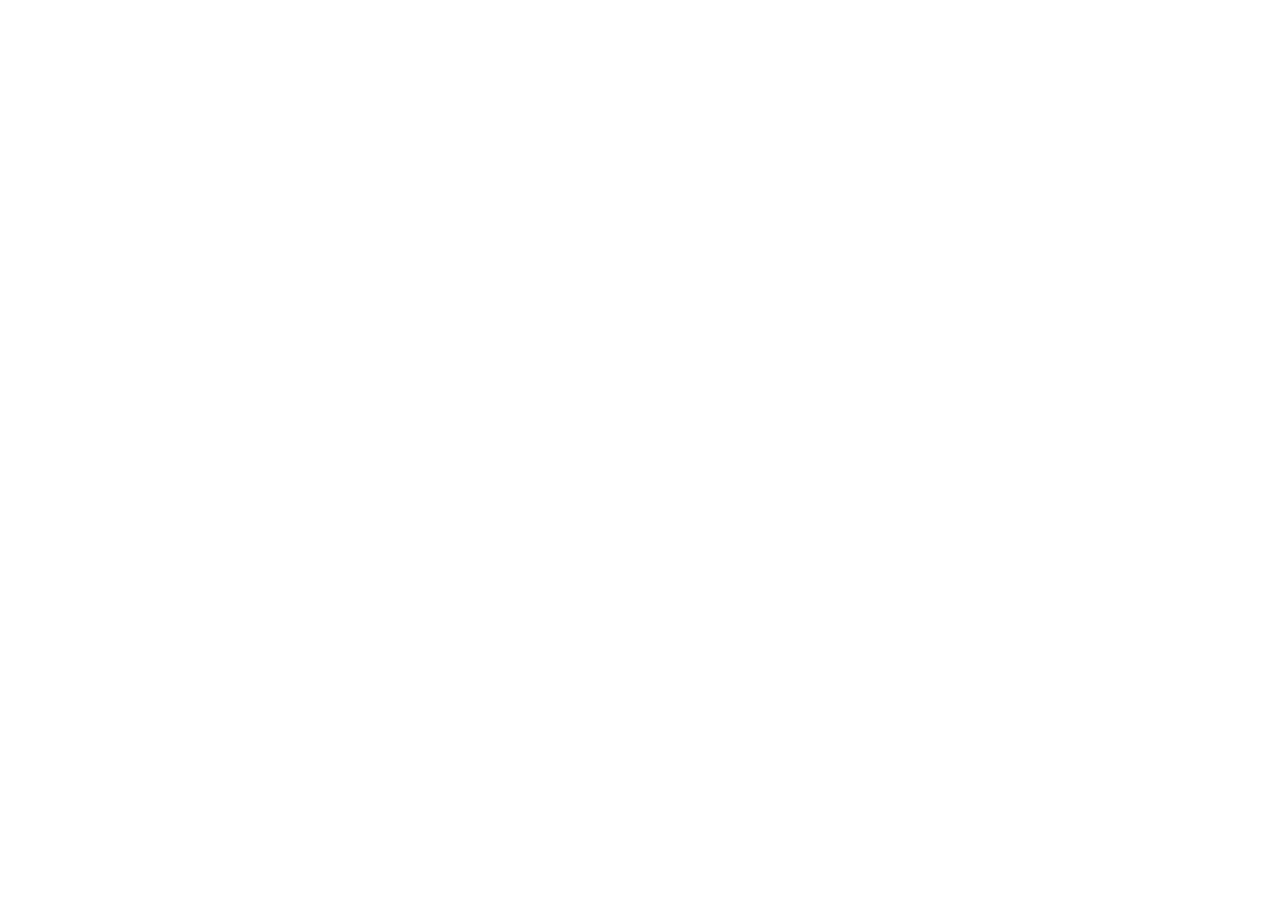
==== index.html @ e03fde2a "media component" ====
<!DOCTYPE html>
<html lang="en">
  <head>
    <meta charset="UTF-8" />
    <meta http-equiv="X-UA-Compatible" content="IE=edge" />
    <meta name="viewport" content="width=device-width, initial-scale=1.0" />
    <title>Document</title>
    <link rel="preconnect" href="https://fonts.googleapis.com" />
    <link rel="preconnect" href="https://fonts.gstatic.com" crossorigin />
    <link
      href="https://fonts.googleapis.com/css2?family=Inter:wght@400;600;700&display=swap"
      rel="stylesheet"
    />
    <link rel="stylesheet" href="css/normalize.css" />
    <link rel="stylesheet" href="css/styles.css" />
  </head>
  <body>
    
  </body>
</html>
---- css/styles.css ----
:root {
  --color-primary: #2584ff;
  --color-secondary: #00d9ff;
  --color-accent: #ff3400;
  --color-headings: #1b0760;
  --color-body: #918ca4;
  --color-border: #ccc;
  --border-radius: 30px;
}

*,
*::after,
*::before {
  box-sizing: border-box;
}

/* Typography */
html {
  font-size: 62.5%;
}

body {
  font-family: Inter, Arial, Helvetica, sans-serif;
  color: var(--color-body);
  font-size: 2.4rem;
  line-height: 1.5;
}

h1,
h2,
h3 {
  color: var(--color-headings);
  margin-bottom: 1rem;
}

h1 {
  font-size: 7rem;
}

h2 {
  font-size: 4rem;
}

h3 {
  font-size: 3rem;
}

p {
  margin-top: 0;
}

@media screen and (min-width: 1024px) {
  body {
    font-size: 1.8rem;
  }
  h1 {
    font-size: 8rem;
  }
  h2 {
    font-size: 4rem;
  }
  h3 {
    font-size: 2.5rem;
  }
}

a {
  text-decoration: none;
}

/* Link Arrow */
.link-arrow {
  color: var(--color-accent);
  text-transform: uppercase;
  font-size: 2rem;
  font-weight: bold;
}

.link-arrow::after {
  content: "-->";
  margin-left: 5px;
  transition: margin 0.3s;
}

.link-arrow:hover::after {
  margin-left: 10px;
}

@media screen and (min-width: 1024px) {
  .link-arrow {
    font-size: 1.5rem;
  }
}

/* Badges */
.badge {
  white-space: nowrap;
  padding: 0.5rem 2rem;
  font-weight: 600;
  font-size: 2rem;
  border-radius: 20px;
}

.badge--primary {
  background: var(--color-primary);
  color: #fff;
}

.badge--secondary {
  background: var(--color-secondary);
  color: #fff;
}

.badge--small {
  font-size: 1.6rem;
  padding: 0.5rem 1.5rem;
}

@media screen and (min-width: 1024px) {
  .badge {
    font-size: 1.5rem;
  }

  .badge--small {
    font-size: 1.2rem;
  }
}

/* Lists */
.list {
  list-style: none;
  padding-left: 0;
  color: var(--color-headings);
}

.list--inline .list__item {
  display: inline-block;
  margin-right: 2rem;
}
.list--tick {
  list-style-image: url(../images/tick.svg);
  padding-left: 3rem;
}

.list--tick .list__item {
  padding-left: 0.5rem;
  margin-bottom: 1rem;
}

@media screen and (min-width: 1024px) {
  .list--tick .list__item {
    padding-left: 0;
  }
}

/* Icons */
.icon {
  width: 40px;
  height: 40px;
}

.icon--primary {
  fill: var(--color-primary);
}

.icon-container {
  align-items: center;
  background: #f3f9fa;
  border-radius: 100%;
  display: inline-flex;
  height: 64px;
  justify-content: center;
  width: 64px;
}

/* Buttons */
.btn {
  border-radius: 40px;
  border: 0;
  cursor: pointer;
  font-size: 1.8rem;
  font-weight: 600;
  margin: 1rem 0;
  padding: 2rem 3rem;
  text-align: center;
  text-transform: uppercase;
  white-space: nowrap;
}

.btn--primary {
  background: var(--color-primary);
  color: #fff;
}

.btn--primary:hover {
  background: #065cac;
}

.btn--secondary {
  background: var(--color-secondary);
  color: #fff;
}

.btn--secondary:hover {
  background: #00c8eb;
}

.btn--accent {
  background: var(--color-accent);
  color: #fff;
}

.btn--accent:hover {
  background: #ec3000;
}

.btn--outline {
  background: #fff;
  color: var(--color-headings);
  border: 2px solid var(--color-headings);
}

.btn--outline:hover {
  background: var(--color-headings);
  color: #fff;
}

.btn--block {
  width: 100%;
  display: inline-block;
}

@media screen and (min-width: 1024px) {
  .btn {
    font-size: 1.5rem;
  }
}

/* Inputs */
.input {
  border-radius: var(--border-radius);
  border: 1px solid var(--color-border);
  color: var(--color-headings);
  font-size: 2rem;
  outline: 0;
  padding: 1.5rem 3.5rem;
}

::placeholder {
  color: #cdcbd7;
}

.input-group {
  border: 1px solid var(--color-border);
  border-radius: var(--border-radius);
  display: flex;
}

.input-group .input {
  border: 0;
  flex-grow: 1;
}

.input-group .btn {
  margin: 4px;
}

@media screen and (min-width: 1024px) {
  .input {
    font-size: 1.5rem;
  }
}

/* Cards */
.card {
  border-radius: 7px;
  box-shadow: 0 0 20px 10px #f3f3f3;
  overflow: hidden;
}

.card__header,
.card__body {
  padding: 2rem 3rem;
}

.card--primary .card__header {
  background: var(--color-primary);
  color: #fff;
}
.card--secondary .card__header {
  background: var(--color-secondary);
  color: #fff;
}

.card--secondary .badge--secondary {
  background: #02cdf1;
}

/* Plans */
.plan__name {
  color: #fff;
  margin: 0;
  font-weight: 500;
  font-size: 2.4rem;
}

.plan__price {
  font-size: 6rem;
}

.plan__billing-cycle {
  font-size: 2.4rem;
  font-weight: 300;
  opacity: 0.8;
  margin-right: 1rem;
}

.plan__description {
  font-size: 2rem;
  font-weight: 300;
  letter-spacing: 1px;
  display: block;
}

.plan .list-item {
  margin-bottom: 2rem;
}

.plan--popular .card__header {
  position: relative;
}

.plan--popular .card__header::before {
  content: url(../images/popular.svg);
  width: 40px;
  display: inline-block;
  position: absolute;
  top: -6px;
  right: 5%;
}

@media screen and (min-width: 1024px) {
  .plan__name {
    font-size: 1.4rem;
  }

  .plan__price {
    font-size: 5rem;
  }

  .plan_billing-cycle {
    font-size: 1.6rem;
  }
}

/* Media */
.media {
  display: flex;
}

.media_title{
  margin-top: 0;
}

.media__body{
  margin: 0 2rem;
}

.media__image{
  margin-top: 1rem;
}
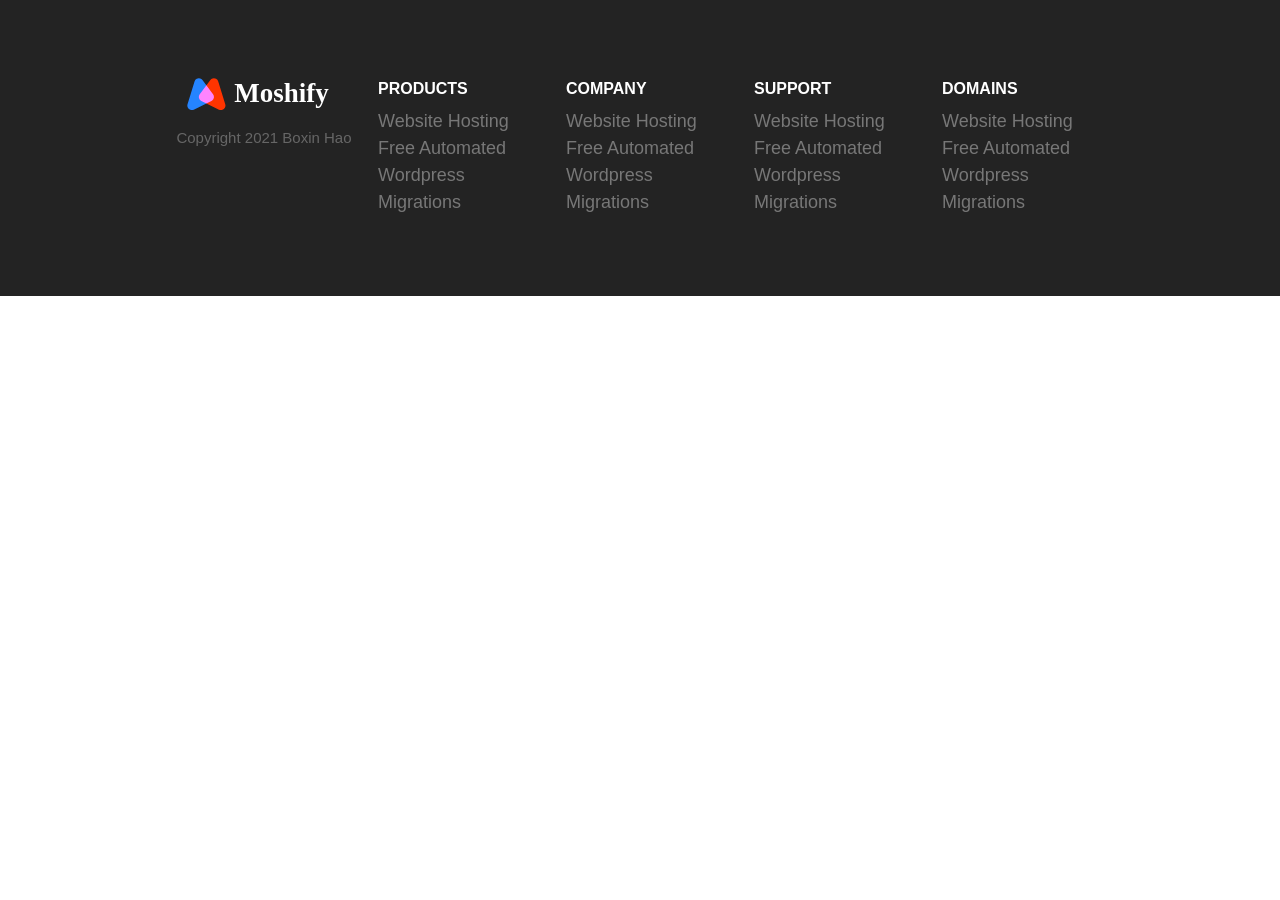
==== commit a638f519: "footer block" ====
--- a/index.html
+++ b/index.html
@@ -15,6 +15,71 @@
     <link rel="stylesheet" href="css/styles.css" />
   </head>
   <body>
-    
+    <footer class="block block--dark footer">
+      <div class="container grid footer__sections">
+        <section class="collapsible collapsible--expanded footer__section">
+          <header class="collapsible__header">
+            <h2 class="collapsible__heading footer__heading">Products</h2>
+            <svg class="icon icon--white collapsible__chevron">
+              <use xlink:href="images/sprite.svg#chevron"></use>
+            </svg>
+          </header>
+          <div class="collapsible__content">
+            <ul class="list">
+              <li><a href="#">Website Hosting</a></li>
+              <li><a href="#">Free Automated Wordpress</a></li>
+              <li><a href="#">Migrations</a></li>
+            </ul>
+          </div>
+        </section>
+        <section class="collapsible footer__section">
+          <header class="collapsible__header">
+            <h2 class="collapsible__heading footer__heading">Company</h2>
+            <svg class="icon icon--white collapsible__chevron">
+              <use xlink:href="images/sprite.svg#chevron"></use>
+            </svg>
+          </header>
+          <div class="collapsible__content">
+            <ul class="list">
+              <li><a href="#">Website Hosting</a></li>
+              <li><a href="#">Free Automated Wordpress</a></li>
+              <li><a href="#">Migrations</a></li>
+          </div>
+        </section>
+        <section class="collapsible footer__section">
+          <header class="collapsible__header">
+            <h2 class="collapsible__heading footer__heading">Support</h2>
+            <svg class="icon icon--white collapsible__chevron">
+              <use xlink:href="images/sprite.svg#chevron"></use>
+            </svg>
+          </header>
+          <div class="collapsible__content">
+            <ul class="list">
+              <li><a href="#">Website Hosting</a></li>
+              <li><a href="#">Free Automated Wordpress</a></li>
+              <li><a href="#">Migrations</a></li>
+          </div>
+        </section>
+        <section class="collapsible footer__section">
+          <header class="collapsible__header">
+            <h2 class="collapsible__heading footer__heading">Domains</h2>
+            <svg class="icon icon--white collapsible__chevron">
+              <use xlink:href="images/sprite.svg#chevron"></use>
+            </svg>
+          </header>
+          <div class="collapsible__content">
+            <ul class="list">
+              <li><a href="#">Website Hosting</a></li>
+              <li><a href="#">Free Automated Wordpress</a></li>
+              <li><a href="#">Migrations</a></li>
+          </div>
+        </section>
+        <section class="footer__brand">
+          <img src="images/logo.svg" alt="" />
+          <p class="footer__copyright">Copyright 2021 Boxin Hao</p>
+        </section>
+      </div>
+    </footer>
+    <script src="js/main.js"></script>
   </body>
 </html>
--- a/css/styles.css
+++ b/css/styles.css
@@ -5,6 +5,7 @@
   --color-headings: #1b0760;
   --color-body: #918ca4;
   --color-border: #ccc;
+  --color-body-darker: #5c5577;
   --border-radius: 30px;
 }
 
@@ -15,6 +16,11 @@
 }
 
 /* Typography */
+::selection {
+  background: var(--color-primary);
+  color: #fff;
+}
+
 html {
   font-size: 62.5%;
 }
@@ -31,6 +37,7 @@
 h3 {
   color: var(--color-headings);
   margin-bottom: 1rem;
+  line-height: 1.1;
 }
 
 h1 {
@@ -43,6 +50,7 @@
 
 h3 {
   font-size: 3rem;
+  font-weight: 500;
 }
 
 p {
@@ -66,6 +74,11 @@
 
 a {
   text-decoration: none;
+}
+
+.container {
+  max-width: 940px;
+  margin: 0 auto;
 }
 
 /* Link Arrow */
@@ -130,7 +143,6 @@
 .list {
   list-style: none;
   padding-left: 0;
-  color: var(--color-headings);
 }
 
 .list--inline .list__item {
@@ -140,6 +152,7 @@
 .list--tick {
   list-style-image: url(../images/tick.svg);
   padding-left: 3rem;
+  color: var(--color-headings);
 }
 
 .list--tick .list__item {
@@ -159,8 +172,17 @@
   height: 40px;
 }
 
+.icon--small {
+  width: 30px;
+  height: 30px;
+}
+
 .icon--primary {
   fill: var(--color-primary);
+}
+
+.icon--white {
+  fill: #fff;
 }
 
 .icon-container {
@@ -173,6 +195,10 @@
   width: 64px;
 }
 
+.icon-container--accent {
+  background: var(--color-accent);
+}
+
 /* Buttons */
 .btn {
   border-radius: 40px;
@@ -181,12 +207,20 @@
   font-size: 1.8rem;
   font-weight: 600;
   margin: 1rem 0;
+  outline: 0;
   padding: 2rem 3rem;
   text-align: center;
   text-transform: uppercase;
   white-space: nowrap;
 }
 
+.btn .icon {
+  width: 2rem;
+  height: 2rem;
+  margin-right: 1rem;
+  vertical-align: middle;
+}
+
 .btn--primary {
   background: var(--color-primary);
   color: #fff;
@@ -223,6 +257,11 @@
 .btn--outline:hover {
   background: var(--color-headings);
   color: #fff;
+}
+
+.btn--stretched {
+  padding-left: 6rem;
+  padding-right: 6rem;
 }
 
 .btn--block {
@@ -243,7 +282,7 @@
   color: var(--color-headings);
   font-size: 2rem;
   outline: 0;
-  padding: 1.5rem 3.5rem;
+  padding: 1.5rem 3rem;
 }
 
 ::placeholder {
@@ -292,11 +331,19 @@
   color: #fff;
 }
 
+.card--primary .badge--primary {
+  background: #186ad4;
+}
+
 .card--secondary .badge--secondary {
   background: #02cdf1;
 }
 
 /* Plans */
+.plan {
+  transition: transform 0.5s ease-out;
+}
+
 .plan__name {
   color: #fff;
   margin: 0;
@@ -324,6 +371,10 @@
 
 .plan .list-item {
   margin-bottom: 2rem;
+}
+
+.plan--popular {
+  transform: scale(1.1);
 }
 
 .plan--popular .card__header {
@@ -339,6 +390,14 @@
   right: 5%;
 }
 
+.plan:hover {
+  transform: scale(1.05);
+}
+
+.plan--popular:hover {
+  transform: scale(1.15);
+}
+
 @media screen and (min-width: 1024px) {
   .plan__name {
     font-size: 1.4rem;
@@ -356,16 +415,461 @@
 /* Media */
 .media {
   display: flex;
-}
-
-.media_title{
+  margin-buttom: 4rem;
+}
+
+.media__title {
   margin-top: 0;
 }
 
-.media__body{
+.media__body {
   margin: 0 2rem;
 }
 
-.media__image{
+.media__image {
   margin-top: 1rem;
-}+}
+
+/* Quote */
+.quote {
+  font-size: 3rem;
+  font-style: italic;
+  color: var(--color-body-darker);
+  line-height: 1.3;
+}
+
+.quote__text::before {
+  content: open-quote;
+}
+
+.quote__text::after {
+  content: close-quote;
+}
+
+.quote__author {
+  font-size: 3rem;
+  font-weight: 500;
+  font-style: normal;
+  margin-bottom: 0;
+}
+
+.quote__organization {
+  color: var(--color-headings);
+  opacity: 0.4;
+  font-size: 2rem;
+  font-style: normal;
+}
+
+.quote__line {
+  position: relative;
+  bottom: 10px;
+}
+
+@media screen and (min-width: 1024px) {
+  .quote {
+    font-size: 2rem;
+  }
+  .quote__author {
+    font-size: 2.4rem;
+  }
+  .quote__organization {
+    font-size: 1.6rem;
+  }
+}
+
+/* Grids */
+.grid {
+  display: grid;
+}
+
+@media screen and (min-width: 768px) {
+  .grid--1x2 {
+    grid-template-columns: 1fr 1fr;
+  }
+}
+
+@media screen and (min-width: 1024px) {
+  .grid--1x3 {
+    grid-template-columns: 1fr 1fr 1fr;
+  }
+}
+
+/* Testimonial */
+.testimonial {
+  padding: 4rem;
+}
+
+.testimonial__image {
+  position: relative;
+}
+
+.testimonial__image > img {
+  width: 100%;
+}
+
+.testimonial__image > .icon-container {
+  position: absolute;
+  top: 3rem;
+  right: -32px;
+}
+
+@media screen and (min-width: 768px) {
+  .testimonial .quote,
+  .testimonial .quote__author {
+    font-size: 2.4rem;
+  }
+
+  .testimonial .quote {
+    margin-left: 6rem;
+  }
+}
+
+/* Callouts */
+.callout {
+  padding: 4rem;
+  border: 5px;
+}
+
+.callout--primary {
+  background: var(--color-primary);
+  color: #fff;
+}
+
+.callout__heading {
+  color: #fff;
+  margin-top: 0;
+  font-size: 3rem;
+}
+
+.callout .btn {
+  justify-self: center;
+  align-self: center;
+}
+
+.callout__content {
+  text-align: center;
+}
+
+@media screen and (min-width: 768px) {
+  .callout .grid--1x2 {
+    grid-template-columns: 1fr auto;
+  }
+
+  .callout__content {
+    text-align: left;
+  }
+
+  .callout .btn {
+    justify-self: start;
+    margin: 0 2rem;
+  }
+}
+
+/* Collaspsible */
+.collapsible__header {
+  display: flex;
+  justify-content: space-between;
+}
+
+.collapsible__heading {
+  margin-top: 0;
+  font-size: 3rem;
+}
+
+.collapsible__chevron {
+  transform: rotate(-90deg);
+  transition: transform 0.3s;
+}
+
+.collapsible__content {
+  max-height: 0;
+  overflow: hidden;
+  opacity: 0;
+  transition: all 0.3s;
+}
+
+.collapsible--expanded .collapsible__chevron {
+  transform: rotate(0);
+}
+
+.collapsible--expanded .collapsible__content {
+  opacity: 1;
+  max-height: 100vh;
+}
+
+/* Blocks */
+.block {
+  --padding-vertical: 6rem;
+  padding: var(--padding-vertical) 2rem;
+}
+
+.block__heading {
+  margin-top: 0;
+}
+
+.block__header {
+  text-align: center;
+  margin-bottom: 4rem;
+}
+
+.block--dark {
+  background: #000;
+  color: #7b858b;
+}
+
+.block--dark h1,
+.block--dark h2,
+.block--dark h3 {
+  color: white;
+}
+
+.block--skewed-right {
+  padding-bottom: calc(var(--padding-vertical) + 4rem);
+  clip-path: polygon(0% 0%, 100% 0%, 100% 100%, 0% 90%);
+}
+
+.block--skewed-left {
+  padding-bottom: calc(var(--padding-vertical) + 4rem);
+  clip-path: polygon(0% 0%, 100% 0%, 100% 90%, 0% 100%);
+}
+
+/* Navigation */
+.nav {
+  background: #000;
+  display: flex;
+  justify-content: space-between;
+  flex-wrap: wrap;
+  padding: 0 1rem;
+  align-items: center;
+}
+
+.nav__list {
+  width: 100%;
+  margin: 0;
+}
+
+.nav__item {
+  padding: 0.5rem 2rem;
+  border-bottom: 1px solid #222;
+}
+
+.nav__item > a {
+  color: #d2d0db;
+  transition: color 0.5s;
+}
+
+.nav__item > a:hover {
+  color: #fff;
+}
+
+.nav__toggler {
+  opacity: 0.5;
+  transition: box-shadow 0.3s;
+  cursor: pointer;
+}
+
+.nav.collapsible--expanded .nav__toggler {
+  opacity: 1;
+  box-shadow: 0 0 0 3px #666;
+  border-radius: 5px;
+}
+
+.nav__brand {
+  transform: translateY(5px);
+}
+
+@media screen and (min-width: 768px) {
+  .nav__toggler {
+    display: none;
+  }
+
+  .nav__list {
+    width: auto;
+    display: flex;
+    font-size: 1.6rem;
+    max-height: 100%;
+    opacity: 1;
+  }
+
+  .nav__item {
+    border: 0;
+  }
+}
+
+/* Hero */
+.hero__tagline {
+  font-size: 2rem;
+  color: #b9c3cf;
+  letter-spacing: 1px;
+  margin: 2rem 0 5rem;
+}
+
+.hero__image {
+  width: 100%;
+}
+
+@media screen and (min-width: 768px) {
+  .hero {
+    padding-top: 0;
+  }
+  .hero__content {
+    text-align: left;
+    align-self: center;
+  }
+}
+
+/* Domain Block */
+.block-domain .input-group {
+  box-shadow: 0 0 30px 20px #e6ebee;
+  border: 0;
+  margin: 4rem auto;
+  max-width: 650px;
+}
+
+.block-domain__prices {
+  display: grid;
+  grid-template-columns: repeat(3, 1fr);
+  grid-template-rows: repeat(2, 6rem);
+  font-size: 2rem;
+  font-weight: 600;
+  justify-items: center;
+  max-width: 700px;
+  margin: 0 auto;
+}
+
+@media screen and (min-width: 768px) {
+  .block-domain__prices {
+    grid-template-columns: repeat(auto-fit, minmax(10rem, 1fr));
+  }
+}
+
+/* Plans Block*/
+.block-plans .grid {
+  gap: 8rem 4rem;
+}
+
+.block-plans .card {
+  max-width: 500px;
+  margin: 0 auto;
+}
+
+/* Features */
+.feature {
+  gap: 4rem 2rem;
+  margin: 12rem 0;
+}
+
+.feature:first-of-type {
+  margin-top: 6rem;
+}
+
+.feature__heading {
+  margin: 1rem 0;
+}
+
+.feature__image {
+  width: 100%;
+}
+
+@media screen and (min-width: 768px) {
+  .feature:nth-of-type(even) .feature__content {
+    order: 2;
+  }
+}
+
+/* Showcase Block */
+.block-showcase__image > img {
+  width: 100%;
+}
+
+@media screen and (min-width: 768px) {
+  .block-showcase .grid {
+    grid-template-columns: 50% 50%;
+  }
+
+  .block-showcase__image {
+    justify-self: end;
+  }
+
+  .block-showcase__image > img {
+    width: auto;
+    max-width: 700px;
+  }
+}
+
+/* Footer */
+.footer {
+  background: #232323;
+}
+
+.footer a {
+  color: #777;
+  transition: color 0.3s;
+}
+
+.footer a:hover{
+  color: rgb(207, 207, 207);
+}
+
+.footer__section {
+  padding: 2rem;
+  border-bottom: 1px solid #393939;
+}
+
+.footer__section .list{
+  margin: 0;
+}
+
+.footer__heading {
+  text-transform: uppercase;
+  font-weight: 600;
+}
+
+.footer__brand {
+  margin-top: 5rem;
+  text-align: center;
+}
+
+.footer__brand img{
+  /* TODO: Considering refactoring this and applying it to all images */
+  width: 100%;
+  max-width: 230px;
+}
+
+.footer__copyright {
+  font-size: 2.1rem;
+  color: #fff;
+  opacity: 0.3;
+}
+
+@media screen and (min-width: 768px) {
+  .footer__sections {
+    grid-template-columns: repeat(auto-fit, minmax(10rem, 1fr));
+  }
+
+  .footer .collapsible__chevron {
+    display: none;
+  }
+
+  .footer .collapsible__content {
+    opacity: 1;
+    max-height: 100%;
+  }
+
+  .footer__brand {
+    order: -1;
+    margin-top: 1rem;
+  }
+
+  .footer__copyright {
+    font-size: 1.5rem;
+  }
+
+  .footer__section {
+    border: 0;
+  }
+
+  .footer__heading {
+    font-size: 1.6rem;
+  }
+}
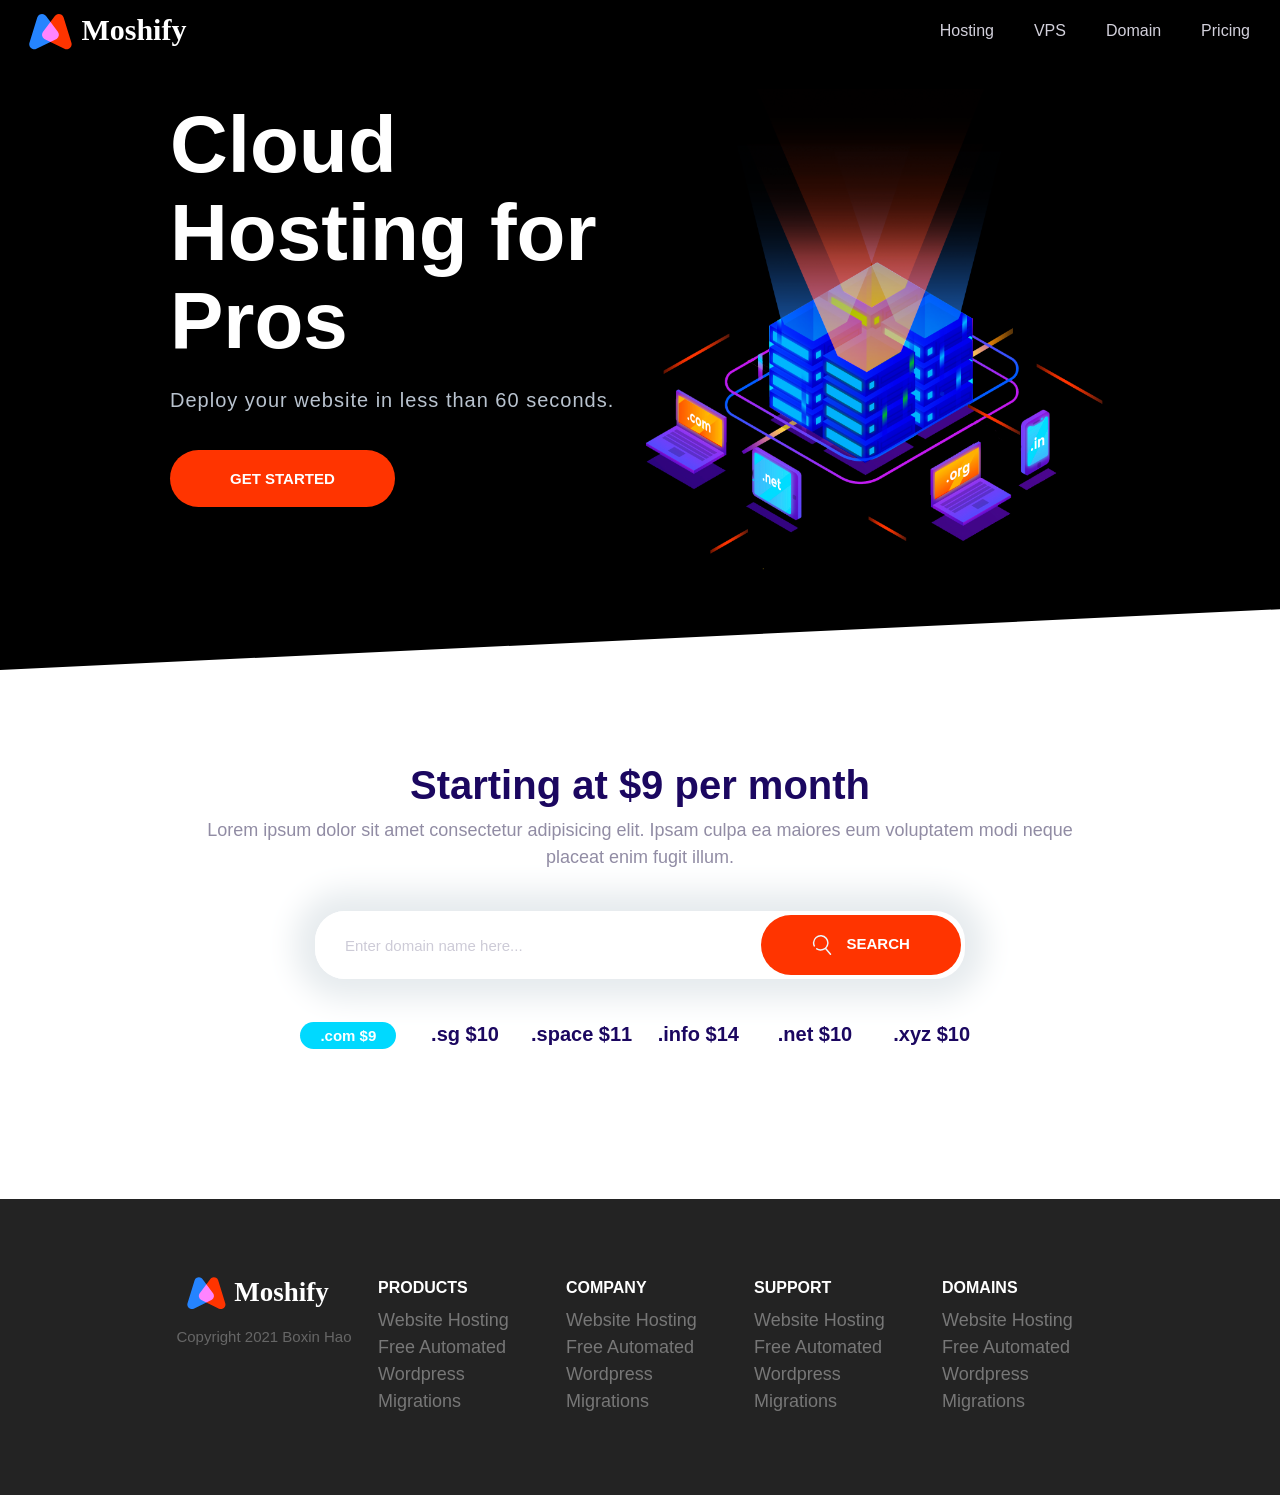
==== commit 017edb01: "changes" ====
--- a/index.html
+++ b/index.html
@@ -15,6 +15,55 @@
     <link rel="stylesheet" href="css/styles.css" />
   </head>
   <body>
+    <header>
+      <nav class="nav collapsible">
+        <a class="nav__brand" href="/"><img src="images/logo.svg" alt=""></a>
+        <svg class="icon icon--white nav__toggler">
+          <use xlink:href="images/sprite.svg#menu"></use>
+        </svg>
+        <ul class="list nav__list collapsible__content">
+          <li class="nav__item"><a href="#">Hosting</a></li>
+          <li class="nav__item"><a href="#">VPS</a></li>
+          <li class="nav__item"><a href="#">Domain</a></li>
+          <li class="nav__item"><a href="#">Pricing</a></li>
+        </ul>
+      </nav>
+    </header>
+    <section class="block block--dark block--skewed-left hero">
+      <div class="container grid grid--1x2">
+        <header class="block__header hero__content">
+          <h1 class="block__heading">Cloud Hosting for Pros</h1>
+          <p class="hero__tagline">Deploy your website in less than 60 seconds.</p>
+          <a href="" class="btn btn--accent btn--stretched">Get Started</a>
+        </header>
+        <img class="hero__image" src="images/banner.png" alt="" />
+      </div>
+    </section>
+    <section class="block container block-domain">
+      <header class="block__header">
+        <h2>Starting at $9 per month</h2>
+        <p>
+          Lorem ipsum dolor sit amet consectetur adipisicing elit. Ipsam culpa
+          ea maiores eum voluptatem modi neque placeat enim fugit illum.
+        </p>
+      </header>
+      <div class="input-group">
+        <input type="text" class="input" placeholder="Enter domain name here..." />
+        <button class="btn btn--accent">
+          <svg class="icon icon--white">
+            <use xlink:href="images/sprite.svg#search"></use>
+          </svg>
+          Search</button>
+      </div>
+      <ul class="list block-domain__prices">
+        <li><span class="badge badge--secondary">.com $9</span></li>
+        <li>.sg $10</li>
+        <li>.space $11</li>
+        <li>.info $14</li>
+        <li>.net $10</li>
+        <li>.xyz $10</li>
+      </ul>
+    </section>
     <footer class="block block--dark footer">
       <div class="container grid footer__sections">
         <section class="collapsible collapsible--expanded footer__section">
--- a/css/styles.css
+++ b/css/styles.css
@@ -208,7 +208,7 @@
   font-weight: 600;
   margin: 1rem 0;
   outline: 0;
-  padding: 2rem 3rem;
+  padding: 2rem 4vw;
   text-align: center;
   text-transform: uppercase;
   white-space: nowrap;
@@ -298,6 +298,7 @@
 .input-group .input {
   border: 0;
   flex-grow: 1;
+  width: 0;
 }
 
 .input-group .btn {
@@ -727,8 +728,9 @@
 }
 
 .block-domain__prices {
+  color: var(--color-headings);
   display: grid;
-  grid-template-columns: repeat(3, 1fr);
+  grid-template-columns: repeat(2, 1fr);
   grid-template-rows: repeat(2, 6rem);
   font-size: 2rem;
   font-weight: 600;
@@ -807,7 +809,7 @@
   transition: color 0.3s;
 }
 
-.footer a:hover{
+.footer a:hover {
   color: rgb(207, 207, 207);
 }
 
@@ -816,7 +818,7 @@
   border-bottom: 1px solid #393939;
 }
 
-.footer__section .list{
+.footer__section .list {
   margin: 0;
 }
 
@@ -830,7 +832,7 @@
   text-align: center;
 }
 
-.footer__brand img{
+.footer__brand img {
   /* TODO: Considering refactoring this and applying it to all images */
   width: 100%;
   max-width: 230px;
